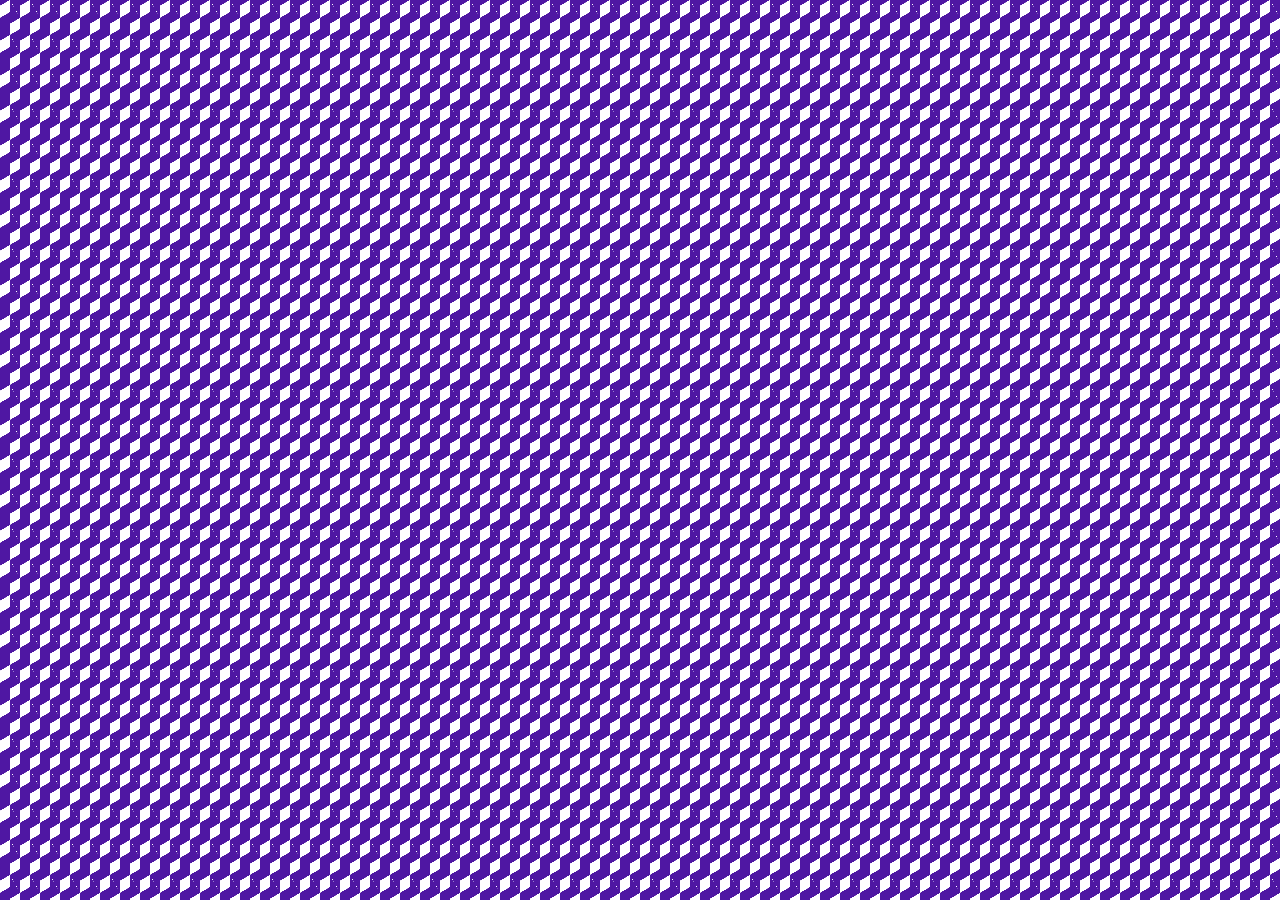
==== gosto.html @ 059bc0bf "Update gosto.html" ====
<!DOCTYPE html>
<html>
    <head>
    <title>Coisas que eu gosto</title>
	<link href="style.css" rel="stylesheet" type="text/css" media="all">
	<meta name="viewport" content="width=device-width, initial-scale=1">
	<meta charset="utf-8"> 
    </head>
    <body>
		<div style={{ width: '1080px', height: '1080px', position: 'relative' }}>
  <FaultyTerminal
    scale={1}
    digitSize={1.5}
    scanlineIntensity={0.3}
    glitchAmount={0}
    flickerAmount={1}
    noiseAmp={0}
    chromaticAberration={0}
    dither={0}
    curvature={0.2}
    tint="#ffffff"
    mouseReact
    mouseStrength={0.2}
    brightness={1}
  />
</div>
    </body>
</html>
---- style.css ----
/* start light mode styling */
	:root {
		--text: darkslategrey;
		--border: lightgrey;
		--accent: #4f17a3;
		--bg: #4f17a3;
		--gradientTop: white;
		--gradientBottom: rgb(240, 248, 255, .8);
	}
	header {
		background: url('https://raw.githubusercontent.com/Hayato-Kun/hayatosroom/4383e8cb1ac9a19d415b6d63c7f30b3d40450cfb/bg.jpg');
	}
/* end light mode styling */


/* start dark mode styling */
	@media (prefers-color-scheme: dark) {
		:root {
			--text: white;
			--border: #5a7678;
			--accent: #74C365;
			--bg:#7569c8;
			--gradientBottom: #5347a6;
			--gradientTop: 	#978bea;
			a:link { color: lightblue; }
		}
		header {
			background: url('https://raw.githubusercontent.com/Hayato-Kun/hayatosroom/4383e8cb1ac9a19d415b6d63c7f30b3d40450cfb/bg.jpg');
		}
	}
/* end dark mode styling */


* { 
	box-sizing: border-box;
}
body {
	padding: 10px;
	font-family: 'MS PGothic', sans-serif;
	color: var(--text);

	/* page background pattern */
	background-color: var(--gradientTop);
	background-image:  linear-gradient(30deg, var(--bg) 12%, transparent 12.5%, transparent 87%, var(--bg) 87.5%, var(--bg)), linear-gradient(150deg, var(--bg) 12%, transparent 12.5%, transparent 87%, var(--bg) 87.5%, var(--bg)), linear-gradient(30deg, var(--bg) 12%, transparent 12.5%, transparent 87%, var(--bg) 87.5%, var(--bg)), linear-gradient(150deg, var(--bg) 12%, transparent 12.5%, transparent 87%, var(--bg) 87.5%, var(--bg)), linear-gradient(60deg, var(--bg) 25%, transparent 25.5%, transparent 75%, var(--bg) 75%, var(--bg)), linear-gradient(60deg, var(--bg) 25%, transparent 25.5%, transparent 75%, var(--bg) 75%, var(--bg));
	background-size: 20px 35px;
	background-position: 0 0, 0 0, 10px 18px, 10px 18px, 0 0, 10px 18px;
}


.container {
	max-width: 55rem;
	margin: 5vw auto 12px auto;
	border: 6px ridge var(--border);
	outline: 3px solid var(--gradientTop);
	outline-offset: 4px;
	border-radius: 10px;
	display: flex;
	flex-wrap: wrap;
	padding: 5px;
	gap: 5px;

	/* container background pattern */
	background-color: var(--gradientBottom);
	background-image:  repeating-radial-gradient( circle at 0 0, transparent 0, var(--gradientBottom) 9px ), repeating-linear-gradient( var(--bg), var(--bg));
}
/* these control the column widths */
.small { flex: 1 1 9%; }
.large { flex: 1 1 82%; }
.full { flex: 1 1 100%; }
.half { flex: 1 1 49%; }


header {
	background-size: cover;
	background-position: center;
	width: 100%;
	height: 120px; /* change banner height here*/
	border: 2px ridge var(--border);
	border-radius: 5px;
	position: relative;
}
header span {
	font-size: 2.5rem;
	position: absolute;
	bottom: 0;
	right: 10px;
	margin: 10px;
	font-weight: bold;
	text-shadow: 1px 1px var(--text),
		-1px 1px var(--text),
		1px -1px var(--accent),
		-1px -1px var(--accent);
	color: var(--gradientTop);
}


nav {
	border: 2px ridge var(--border);
	border-radius: 5px;
	padding: 5px;
	background: linear-gradient(var(--gradientTop),var(--gradientBottom));
}
nav div {
	text-align: center;
	font-size: 1.25rem;
	margin: 5px 5px 10px 5px;
}
nav a {
	display: block;
	margin: 5px;
	background: linear-gradient(to right,var(--bg),var(--gradientBottom));
	border-radius: 5px;
	padding: 2px 7px;
	text-decoration: none;
}
nav a:link, nav a:visited { 
	color: var(--text);
}
nav a:hover, nav a:focus {
	background: linear-gradient(to right,var(--bg), var(--gradientBottom), var(--gradientTop));
}

/* optional button styling like in the preview */
div.small > img {
	display: block;
	margin: 5px auto;
	border:2px ridge var(--border);
	border-radius: 5px;
}


section {
	border: 2px ridge var(--border);
	border-radius: 5px;
	background: linear-gradient(var(--gradientTop),var(--gradientBottom));
	padding: 5px;
}


footer {
	text-align: center;
	margin-bottom: 5vw;
	font-size: 0.8rem;
}
footer a { 
	text-decoration: none;
}


h1, h2, h3, h4, h5, h6, p  { 
	margin: 5px;
	line-height: 1.2;
}
h1 { 
	font-size: 1.4rem;
	letter-spacing: 2px;
	font-weight: normal;
	text-align: center;
	border-bottom: 2px ridge var(--border);
	padding-bottom: 5px;
}
h2 { 
	font-size: 1.25rem;
	font-weight: normal;
	text-align: center;
}
h3 { 
	font-size: 1.1rem;
}
h4 { 
	font-size: 1rem;
	color: var(--accent);
	padding-left: 12px;
}

/* prevents overflow on smaller screens */
img { max-width: 100%; }
pre { overflow-x: auto; }


a:hover, a:focus {
	font-style: italic;
}
.cover {
  border-radius: 10px;
  display: flex;
 justify-content: center;
 align-items: center;
width: 250px;
  height: 250px;
  object-fit: cover;
  position: relative;
  z-index: 2;
  transform: translateX(20%);
}

.vinyl {
  position: absolute;
  transform: translateX(60%);
  width: 250px;
  height: 250px;
  z-index: 1;
  
}
#title {
	font-size: 16px;
	text-align: center;
}


#artist {
  font-size: 12px;
text-align: center;
  opacity: 0.8;
}
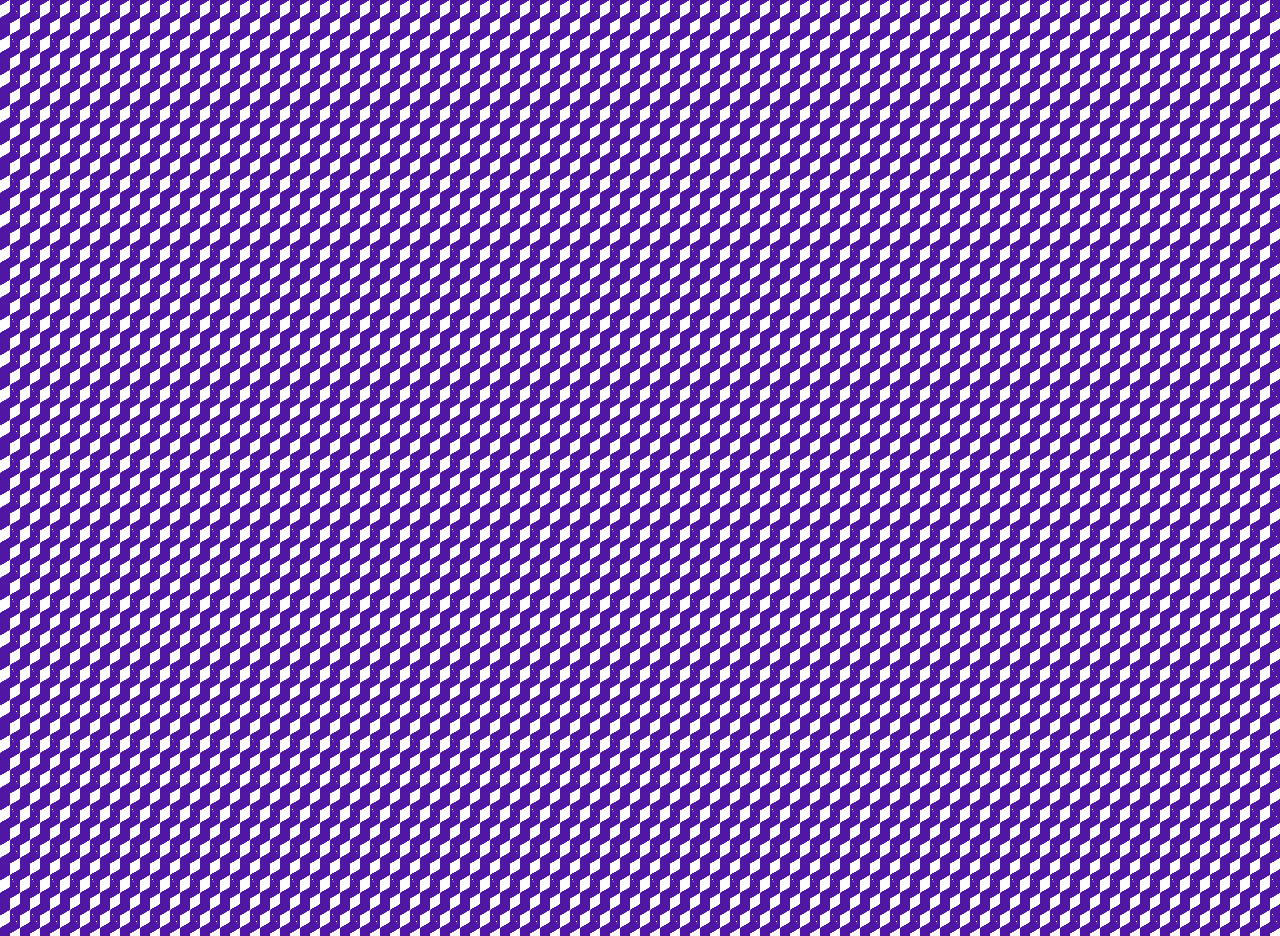
==== commit e0dd5345: "asda" ====
--- a/gosto.html
+++ b/gosto.html
@@ -4,25 +4,20 @@
     <title>Coisas que eu gosto</title>
 	<link href="style.css" rel="stylesheet" type="text/css" media="all">
 	<meta name="viewport" content="width=device-width, initial-scale=1">
-	<meta charset="utf-8"> 
+	<meta charset="utf-8">
+  <div style="width: 100%; height: 100vh;">
+  <iframe
+    src="https://seu-site.vercel.app"
+    style="
+      width: 100%;
+      height: 100%;
+      border: 0;
+      display: block;
+    "
+  ></iframe>
+</div>
     </head>
     <body>
-		<div style={{ width: '1080px', height: '1080px', position: 'relative' }}>
-  <FaultyTerminal
-    scale={1}
-    digitSize={1.5}
-    scanlineIntensity={0.3}
-    glitchAmount={0}
-    flickerAmount={1}
-    noiseAmp={0}
-    chromaticAberration={0}
-    dither={0}
-    curvature={0.2}
-    tint="#ffffff"
-    mouseReact
-    mouseStrength={0.2}
-    brightness={1}
-  />
-</div>
+		
     </body>
 </html>
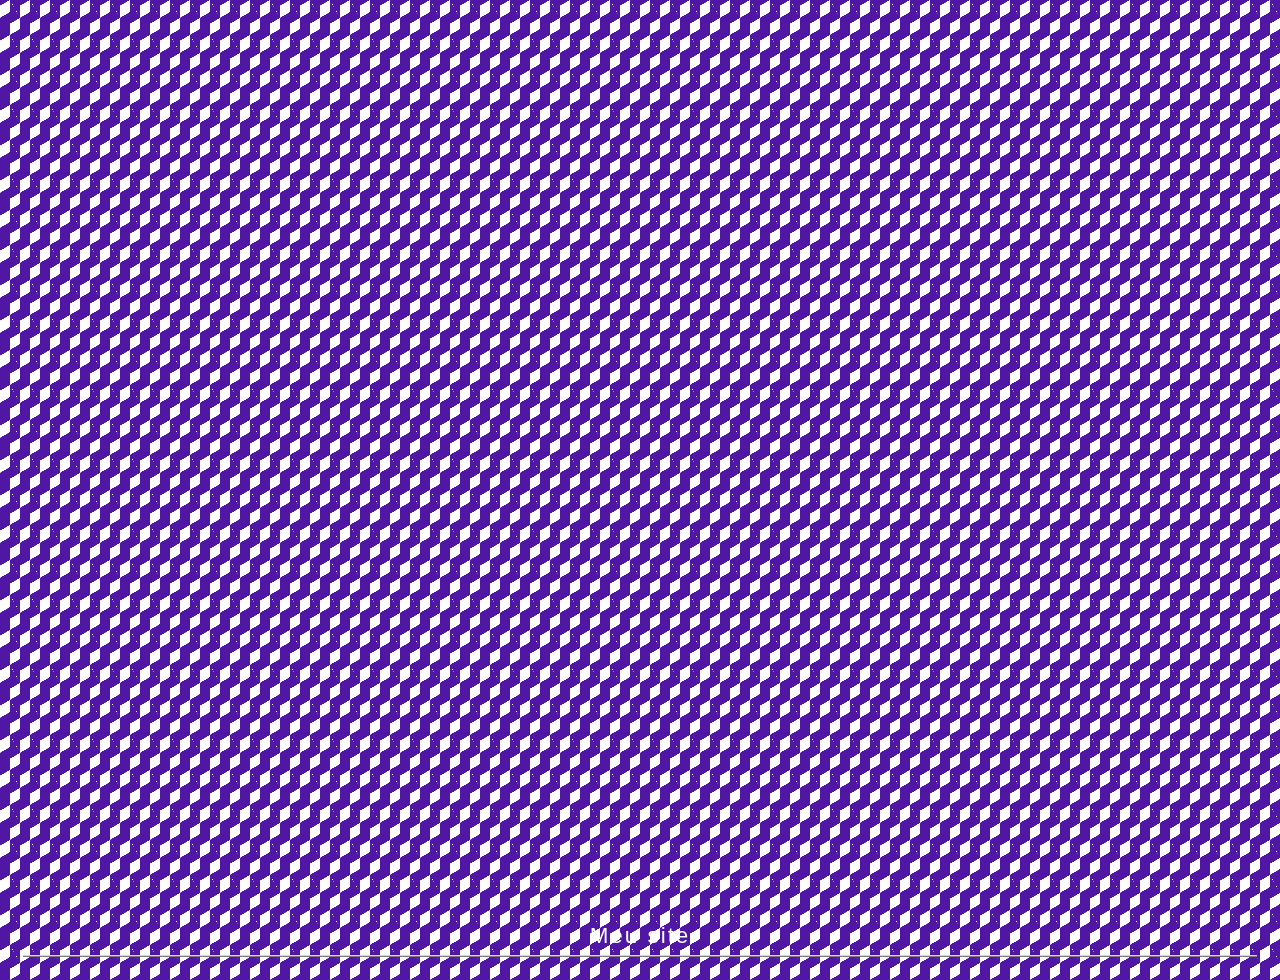
==== commit 8dbb2012: "aaaaaaaaaaaa" ====
--- a/gosto.html
+++ b/gosto.html
@@ -7,7 +7,7 @@
 	<meta charset="utf-8">
   <div style="width: 100%; height: 100vh;">
   <iframe
-    src="https://seu-site.vercel.app"
+    src="https://background1-rho.vercel.app/"
     style="
       width: 100%;
       height: 100%;
@@ -18,6 +18,9 @@
 </div>
     </head>
     <body>
+      <div style="position: relative; z-index: 1; color: white;">
+  <h1>Meu site</h1>
+</div>
 		
     </body>
 </html>
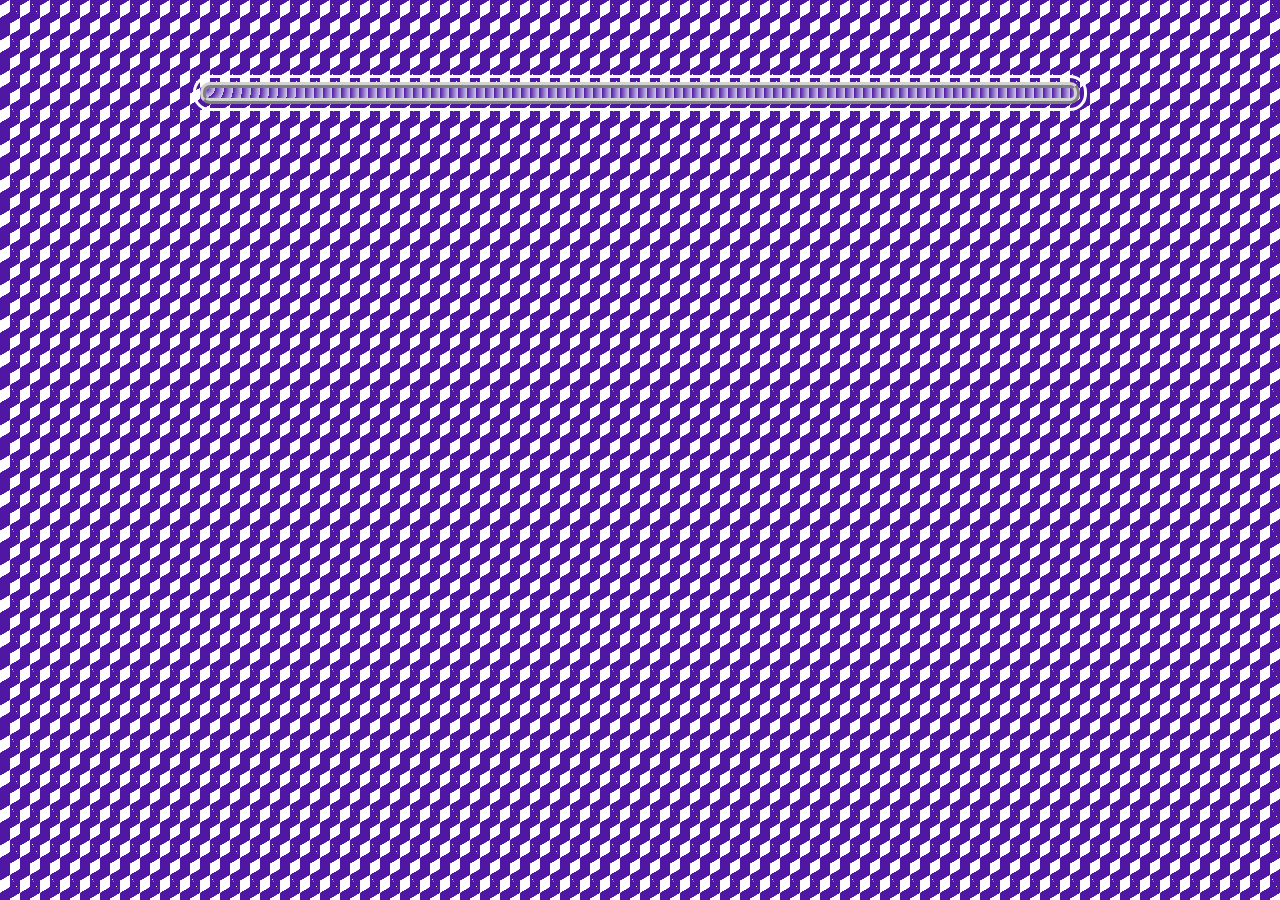
==== commit b09f2579: "adsasdasdasd" ====
--- a/gosto.html
+++ b/gosto.html
@@ -5,22 +5,10 @@
 	<link href="style.css" rel="stylesheet" type="text/css" media="all">
 	<meta name="viewport" content="width=device-width, initial-scale=1">
 	<meta charset="utf-8">
-  <div style="width: 100%; height: 100vh;">
-  <iframe
-    src="https://background1-rho.vercel.app/"
-    style="
-      width: 100%;
-      height: 100%;
-      border: 0;
-      display: block;
-    "
-  ></iframe>
-</div>
     </head>
     <body>
-      <div style="position: relative; z-index: 1; color: white;">
-  <h1>Meu site</h1>
-</div>
-		
+      <div class="container">
+        
+      </div>
     </body>
 </html>
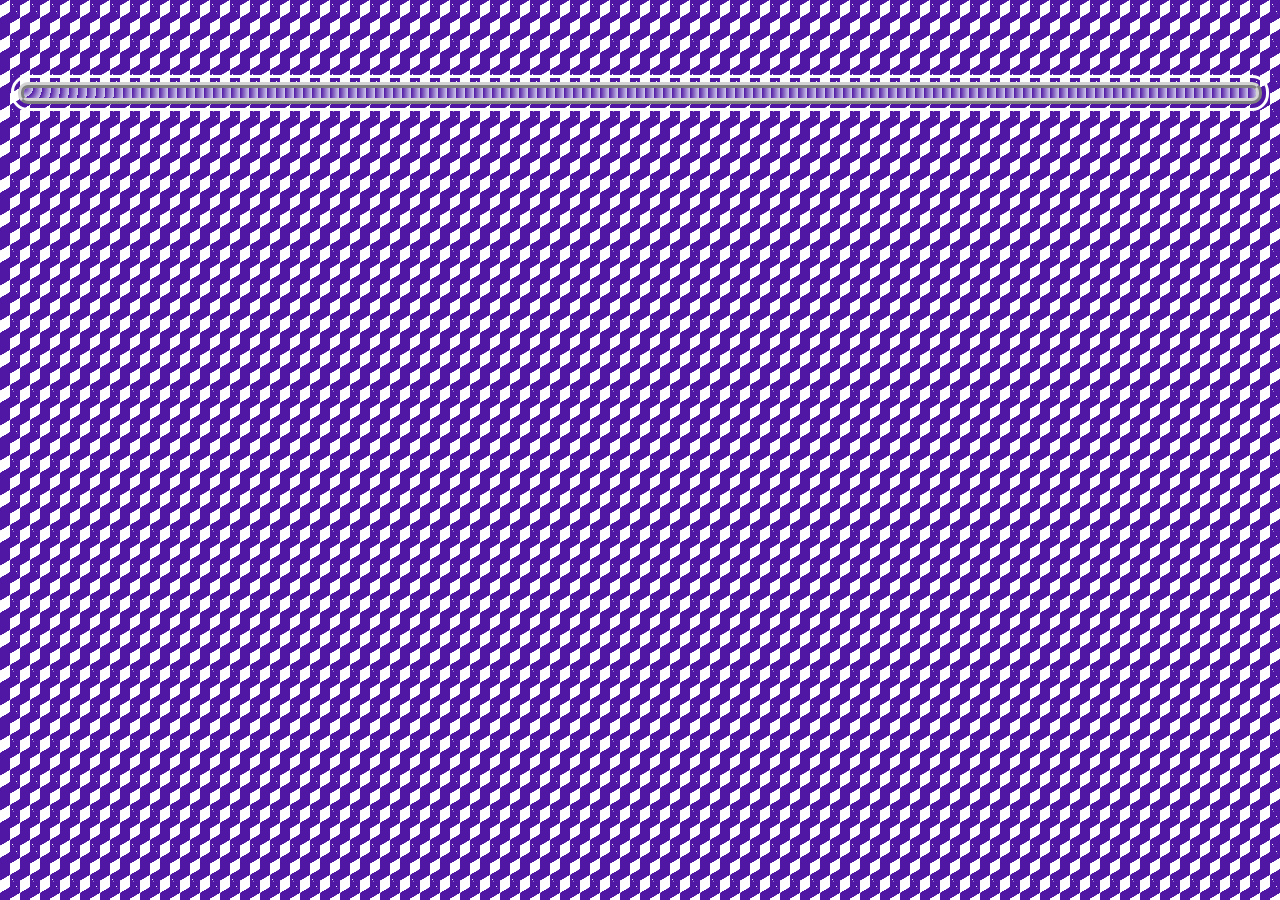
==== commit 4171e365: "aumentei o container principal" ====
--- a/gosto.html
+++ b/gosto.html
@@ -7,8 +7,8 @@
 	<meta charset="utf-8">
     </head>
     <body>
-      <div class="container">
-        
+     <div class="container" style="max-width: 95rem;">
+
       </div>
     </body>
 </html>
